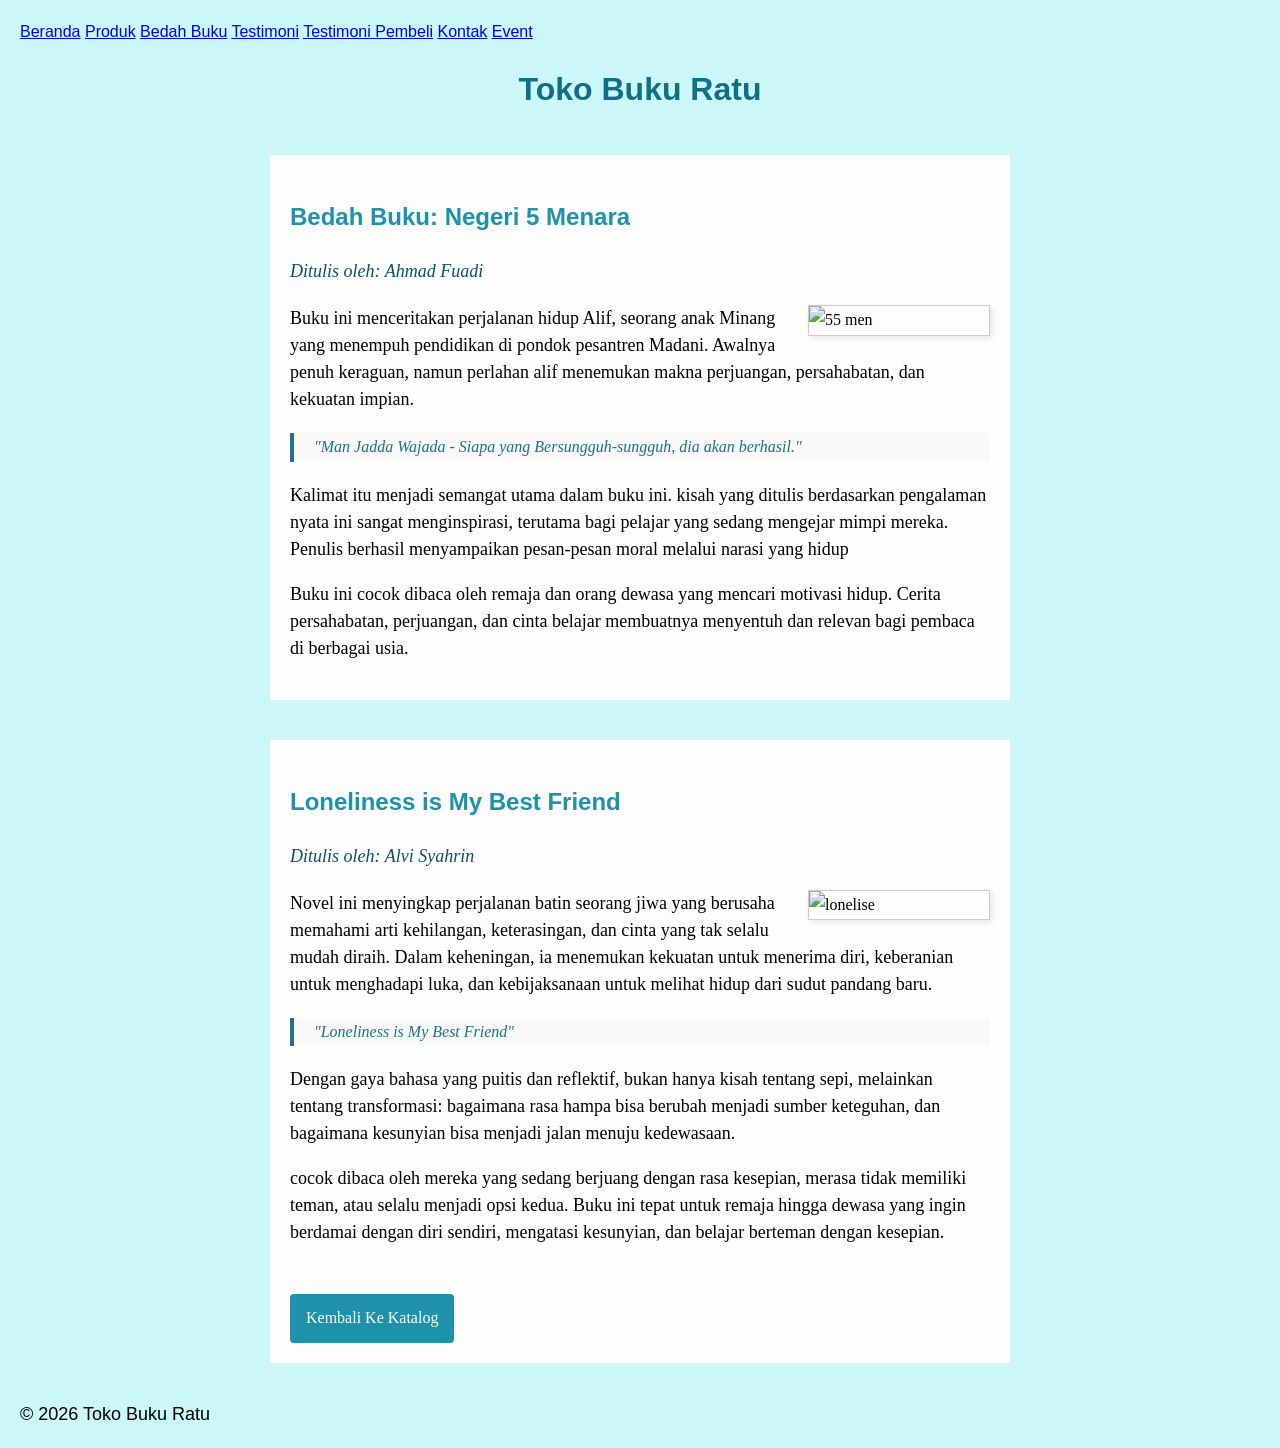
==== bedah-buku.html @ 12293420 "Add files via upload" ====
<!DOCTYPE html>
<html lang="id">
<head>
<meta charset="UTF-8">
<meta name="viewport" content="width=device-width, initial-
scale=1.0">
<title>Profil Usaha Buku</title>
<link rel="stylesheet" href="style.css" />
</head>
<body>
<nav> 
    <a href="index.html">Beranda</a>
    <a href="produk.html">Produk</a>
    <a href="bedah-Buku.html">Bedah Buku</a>
    <a href="testimoni.html">Testimoni</a>
    <a href="tampil-testimoni.html">Testimoni Pembeli</a>
    <a href="kontak.html">Kontak</a>
    <a href="event.html">Event</a>
</nav>
<h1>Toko Buku Ratu</h1>
<section class="daftar-produk">
<main class="artikel">
    <h2>Bedah Buku: Negeri 5 Menara</h2>
    <p class="penulis">Ditulis oleh: Ahmad Fuadi</p>
   
    <img src="image/55 men.jpg" alt="55 men" class="sampul">
    
    <p>
        Buku ini menceritakan perjalanan hidup Alif, seorang anak Minang yang menempuh pendidikan di pondok pesantren Madani.
        Awalnya penuh keraguan, namun perlahan alif menemukan makna perjuangan, persahabatan, dan kekuatan impian.
    </p>
    
    <blockquote>
        "Man Jadda Wajada - Siapa yang Bersungguh-sungguh, dia akan berhasil."
    </blockquote>
    
    <p> 
        Kalimat itu menjadi semangat utama dalam buku ini.
        kisah yang ditulis berdasarkan pengalaman nyata ini sangat menginspirasi, terutama bagi pelajar yang sedang mengejar mimpi mereka. Penulis berhasil menyampaikan pesan-pesan moral melalui narasi yang hidup
    </p>

    <p>
        Buku ini cocok dibaca oleh remaja dan orang dewasa yang mencari motivasi hidup. Cerita persahabatan, perjuangan, dan cinta belajar membuatnya menyentuh dan relevan bagi pembaca di berbagai usia.
    </p>
</main>
</section>
<selection class="daftar-produk"> 
<main class="artikel">
    <h2> Loneliness is My Best Friend</h2>
    <p class="penulis">Ditulis oleh: Alvi Syahrin</p>

    <img src="image/lonelise.jpg" alt="lonelise" class="sampul">

    <p>
        Novel ini menyingkap perjalanan batin seorang jiwa yang berusaha memahami arti kehilangan, keterasingan, dan cinta yang tak selalu mudah diraih. Dalam keheningan, ia menemukan kekuatan untuk menerima diri, keberanian untuk menghadapi luka, dan kebijaksanaan untuk melihat hidup dari sudut pandang baru.
    </p>

    <blockquote>"Loneliness is My Best Friend"</blockquote>

    <p>
        Dengan gaya bahasa yang puitis dan reflektif, bukan hanya kisah tentang sepi, melainkan tentang transformasi: bagaimana rasa hampa bisa berubah menjadi sumber keteguhan, dan bagaimana kesunyian bisa menjadi jalan menuju kedewasaan.
    </p>

    <p>
        cocok dibaca oleh mereka yang sedang berjuang dengan rasa kesepian, merasa tidak memiliki teman, atau selalu menjadi opsi kedua. Buku ini tepat untuk remaja hingga dewasa yang ingin berdamai dengan diri sendiri, mengatasi kesunyian, dan belajar berteman dengan kesepian. 
    </p>

    <a href="produk.html" class="btn-kembali"> Kembali Ke Katalog</a>
</main>
</selection>
<footer> 
    <p>&copy; 2026 Toko Buku Ratu</p>
</footer>

</body>
</html>
---- style.css ----
body {
background-color: #cbf7f9;
font-family: Arial, sans-serif;
color: #000202;
margin: 20px;
font-family: 'Lucida Sans', 'Lucida Sans Regular', 'Lucida Grande', 'Lucida Sans Unicode', Geneva, Verdana, sans-serif;
font-weight: 400;
line-height: 1.5;
}
h1 {
color: #0f6f85;
text-align: center;
font-family: 'Gill Sans', 'Gill Sans MT', Calibri, 'Trebuchet MS', sans-serif;
}
h2 {
color: #1d92aa;
text-align: left;
font-family: 'Lucida Sans', 'Lucida Sans Regular', 'Lucida Grande', 'Lucida Sans Unicode', Geneva, Verdana, sans-serif;
}
p {
font-size: 18px;
text-align: left;
line-height: 1.5;
}
.daftar-produk{
    display: grid;
    grid-template-columns:repeat(auto-fit,minmax(250px,1fr));
    gap:20px;
    padding: 20px;
}
.produk{
    background-color: aliceblue;
    border: 1px solid #cbf7f9;
    padding: 15px;
    border-radius: 10px;
    text-align: center;
    box-shadow: 0 2px 6px rgba(0, 0, 0, 0.1);
}
.produk img{
    width: 150px;
    height: auto;
    border-radius: 5px;
    margin-bottom: 10px;
}
.produk h2{
    font-display: 20px;
    color: #0f6f85;
}
.produk h3{
    font-size: 16px;
    color: #0f6f85;
}
.harga{
    font-weight: bold;
    color: #1d92aa;
}
.deskripsi{
    font-size: 14px;
    color: #000202;
}
.artikel{
    max-width: 700px;
    margin: auto;
    padding: 20px;
    background-color: #fdfdfd;
    font-family: 'Georgia', serif;
    line-height: 1.8;
}
.artikel .penulis{
    font-style: italic;
    color: #0c5262;
    margin-bottom: 20px;
}
.artikel .sampul{
    width: 180px;
    float: right;
    margin: 0 0 20px 20px;
    border: 1px solid #ccc;
    box-shadow: 2px 2px 6px rgba(0, 0, 0, 0.1);
}
.artikel blockquote{
    font-style: italic;
    padding-left: 20px;
    margin: 20px 0;
    border-left: 4px solid rgb(30, 116, 133);
    color: #1d7283;
    background-color: #f9f9f9;
}
.btn-kembali{
    display: inline-block;
    margin-top: 30px;
    padding: 10px 16px;
    background-color: #1d92aa;
    color: white;
    text-decoration: none;
    border-radius: 4px;
}
.btn-kembali:hover{
    background-color: #004d99;
}
.formulir{
    max-width: 600px;
    margin: auto;
    padding: 20px;
    background-color: #fafafa;
    border-radius: 10px;
    box-shadow: 0 0 10px rgb(0,0,0,0.1);
}
form label{
    display: block;
    margin-top: 10px;
    font-weight: bold;
}
form input, form select, form textarea{
    width: 100%;
    padding: 8px;
    margin-top: 5px;
    margin-bottom: 15px;
    border-radius: 5px;
    border: 1px solid #ccc;
}
form button{
    background-color: #3498db;
    color: white;
    padding: 10px 15px;
    border: none;
    border-radius: 5px;
    cursor: pointer;
}
form button:hover{
    background-color: #2980b9;
}
  #kontak, #event {
    padding: 20px;
    margin: 20px auto;
    max-width: 600px;
    background: #f9f9f9;
    border-radius: 10px;
  }
  h2 { color: #1d92aa; }
  .event-card {
    background: #fff;
    padding: 15px;
    margin: 10px 0;
    border: 1px solid #ddd;
    border-radius: 10px;
  }
  form input, form textarea {
    width: 100%;
    margin: 8px 0;
    padding: 8px;
  }
  button {
    background: #007bff;
    color: white;
    border: none;
    padding: 10px 15px;
    cursor: pointer;
    border-radius: 5px;
  }
  button:hover {
    background: #0056b3;
  }
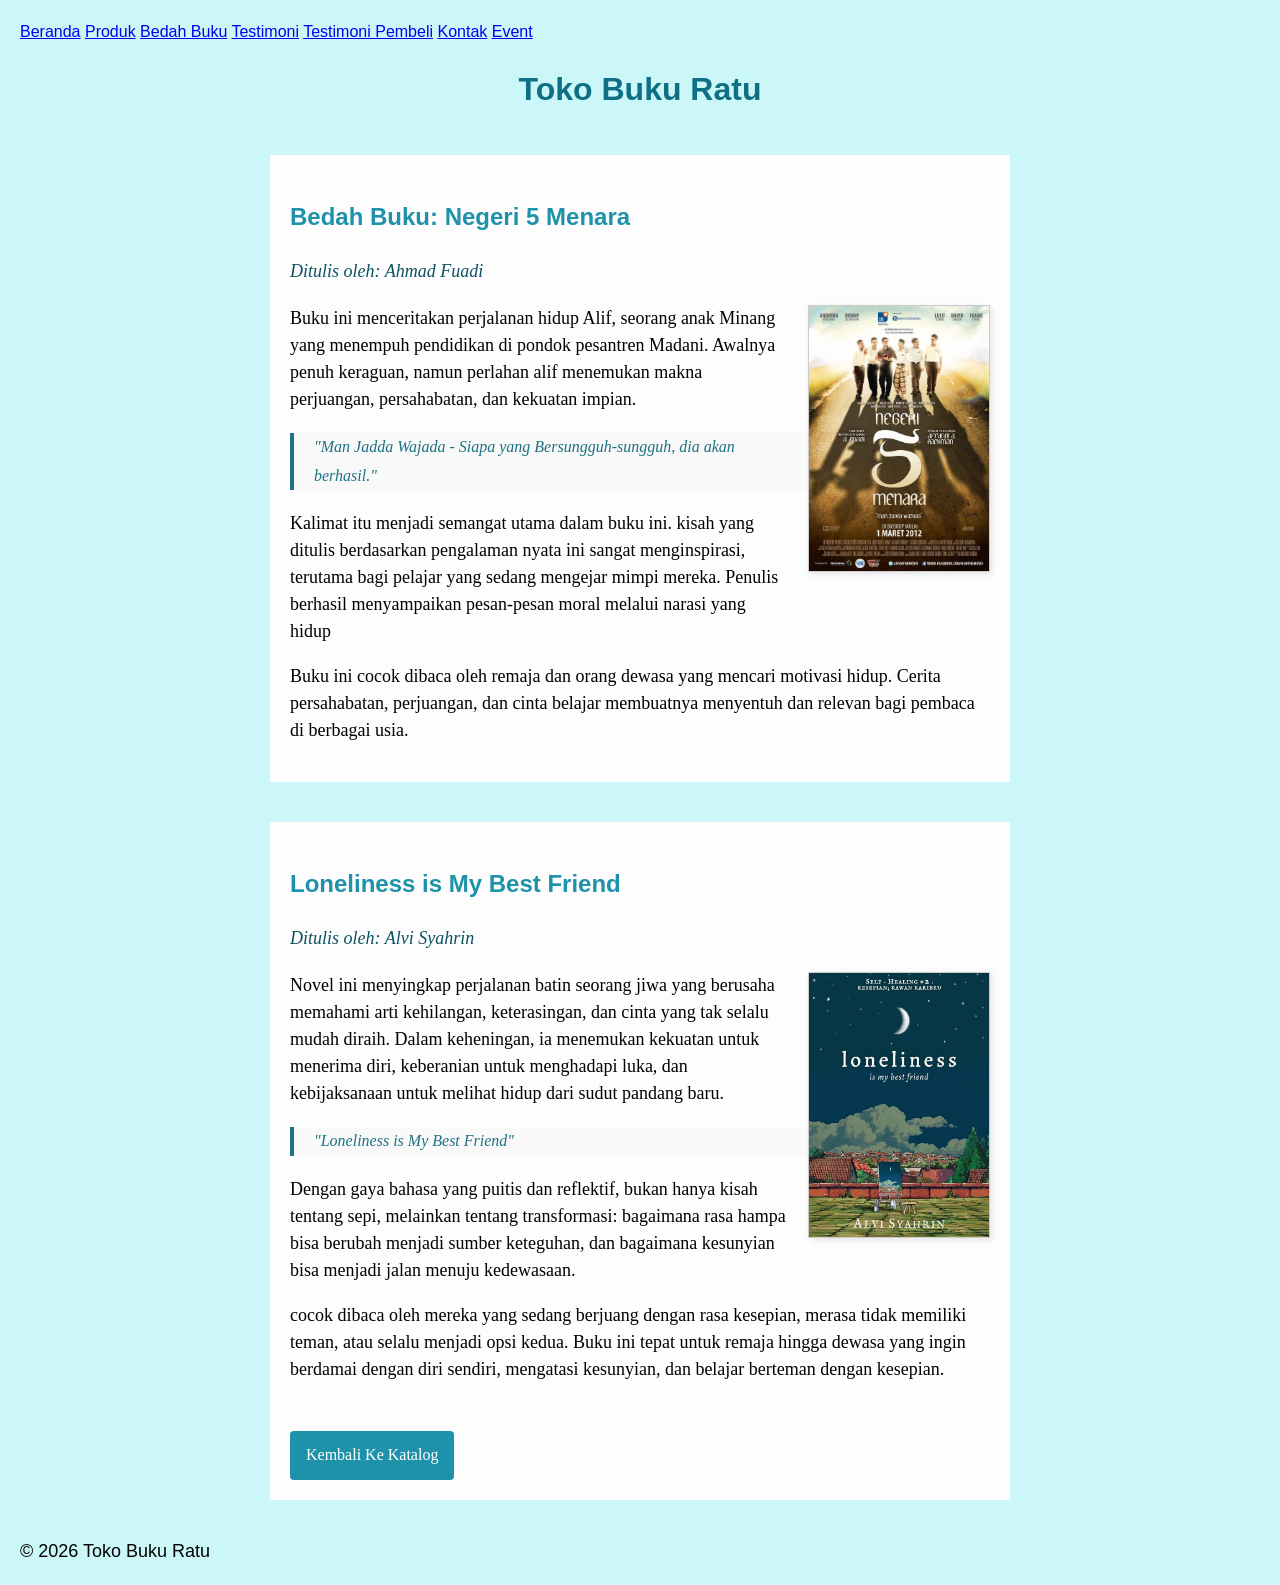
==== commit 0dbe0268: "Update bedah-buku.html" ====
--- a/bedah-buku.html
+++ b/bedah-buku.html
@@ -11,7 +11,7 @@
 <nav> 
     <a href="index.html">Beranda</a>
     <a href="produk.html">Produk</a>
-    <a href="bedah-Buku.html">Bedah Buku</a>
+    <a href="bedah-buku.html">Bedah Buku</a>
     <a href="testimoni.html">Testimoni</a>
     <a href="tampil-testimoni.html">Testimoni Pembeli</a>
     <a href="kontak.html">Kontak</a>
@@ -23,7 +23,7 @@
     <h2>Bedah Buku: Negeri 5 Menara</h2>
     <p class="penulis">Ditulis oleh: Ahmad Fuadi</p>
    
-    <img src="image/55 men.jpg" alt="55 men" class="sampul">
+    <img src="55 men.jpg" alt="55 men" class="sampul">
     
     <p>
         Buku ini menceritakan perjalanan hidup Alif, seorang anak Minang yang menempuh pendidikan di pondok pesantren Madani.
@@ -49,7 +49,7 @@
     <h2> Loneliness is My Best Friend</h2>
     <p class="penulis">Ditulis oleh: Alvi Syahrin</p>
 
-    <img src="image/lonelise.jpg" alt="lonelise" class="sampul">
+    <img src="lonelise.jpg" alt="lonelise" class="sampul">
 
     <p>
         Novel ini menyingkap perjalanan batin seorang jiwa yang berusaha memahami arti kehilangan, keterasingan, dan cinta yang tak selalu mudah diraih. Dalam keheningan, ia menemukan kekuatan untuk menerima diri, keberanian untuk menghadapi luka, dan kebijaksanaan untuk melihat hidup dari sudut pandang baru.
@@ -73,4 +73,6 @@
 </footer>
 
 </body>
-</html>+
+</html>
+
